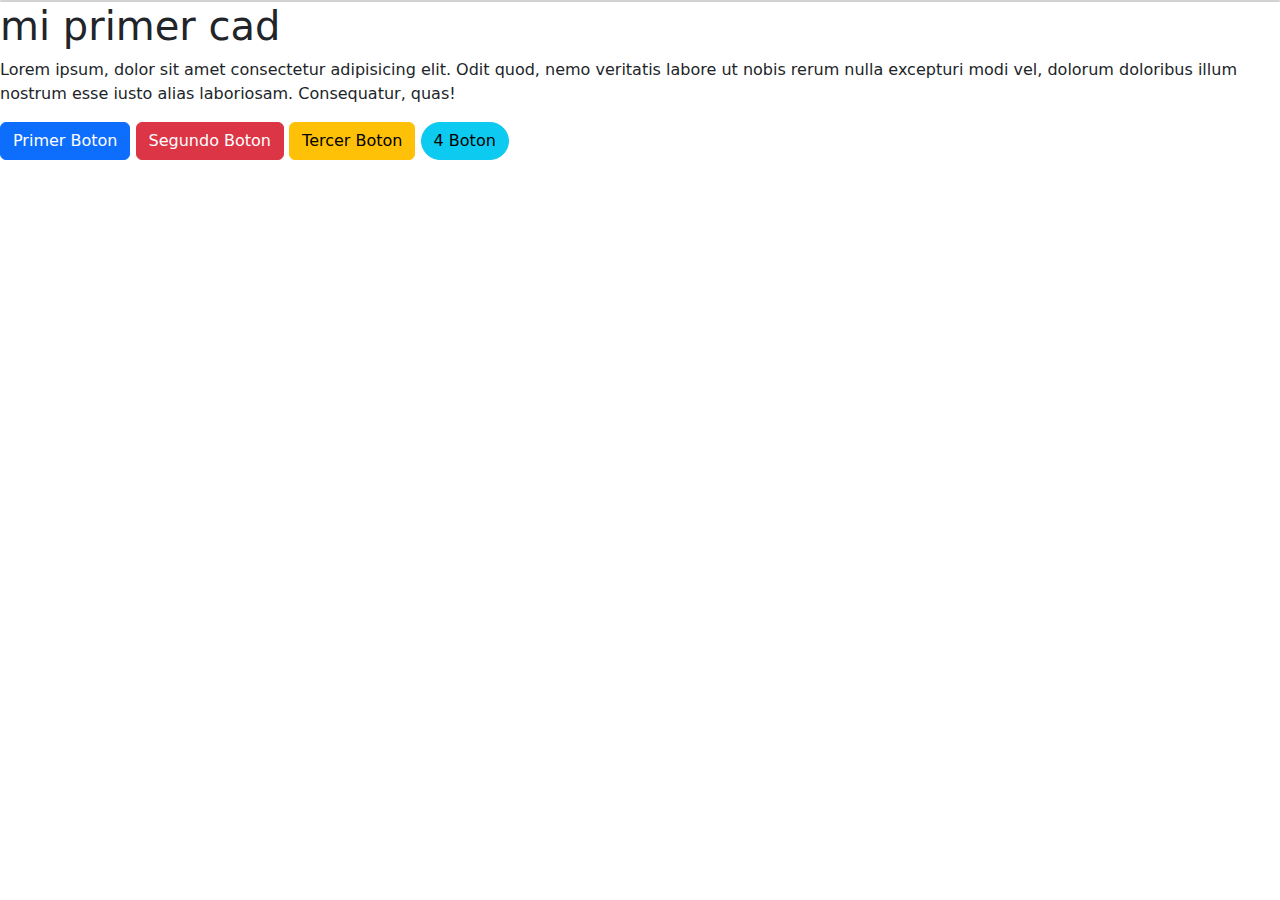
==== Ejercicio_Boostrad/index.html @ 282f3d42 "Ejercicos botones" ====
<!DOCTYPE html>
<html lang="en">
<head>
    <meta charset="UTF-8">
    <meta name="viewport" content="width=device-width, initial-scale=1.0">
    <!-- Bootstrap -->
    <link href="https://cdn.jsdelivr.net/npm/bootstrap@5.3.3/dist/css/bootstrap.min.css" rel="stylesheet" integrity="sha384-QWTKZyjpPEjISv5WaRU9OFeRpok6YctnYmDr5pNlyT2bRjXh0JMhjY6hW+ALEwIH" crossorigin="anonymous">
    <title>Botones Bootstrap</title>
</head>
<body>
    <div class="container"></div>
    <div class="card"></div>
    <h1>mi primer cad</h1>
    <p>Lorem ipsum, dolor sit amet consectetur adipisicing elit. Odit quod, nemo veritatis labore ut nobis rerum nulla excepturi modi vel, dolorum doloribus illum nostrum esse iusto alias laboriosam. Consequatur, quas!</p>
    <button class="btn btn-primary">Primer Boton</button>
    <button class="btn btn-danger">Segundo Boton</button>
    <button class="btn btn-warning">Tercer Boton</button>
    <button style="border-radius: 25px;" class="btn btn-info">4 Boton </button>
<!-- Script Bootstrap -->
<script src="https://cdn.jsdelivr.net/npm/bootstrap@5.3.3/dist/js/bootstrap.bundle.min.js" integrity="sha384-YvpcrYf0tY3lHB60NNkmXc5s9fDVZLESaAA55NDzOxhy9GkcIdslK1eN7N6jIeHz" crossorigin="anonymous"></script>
</body>
</html>
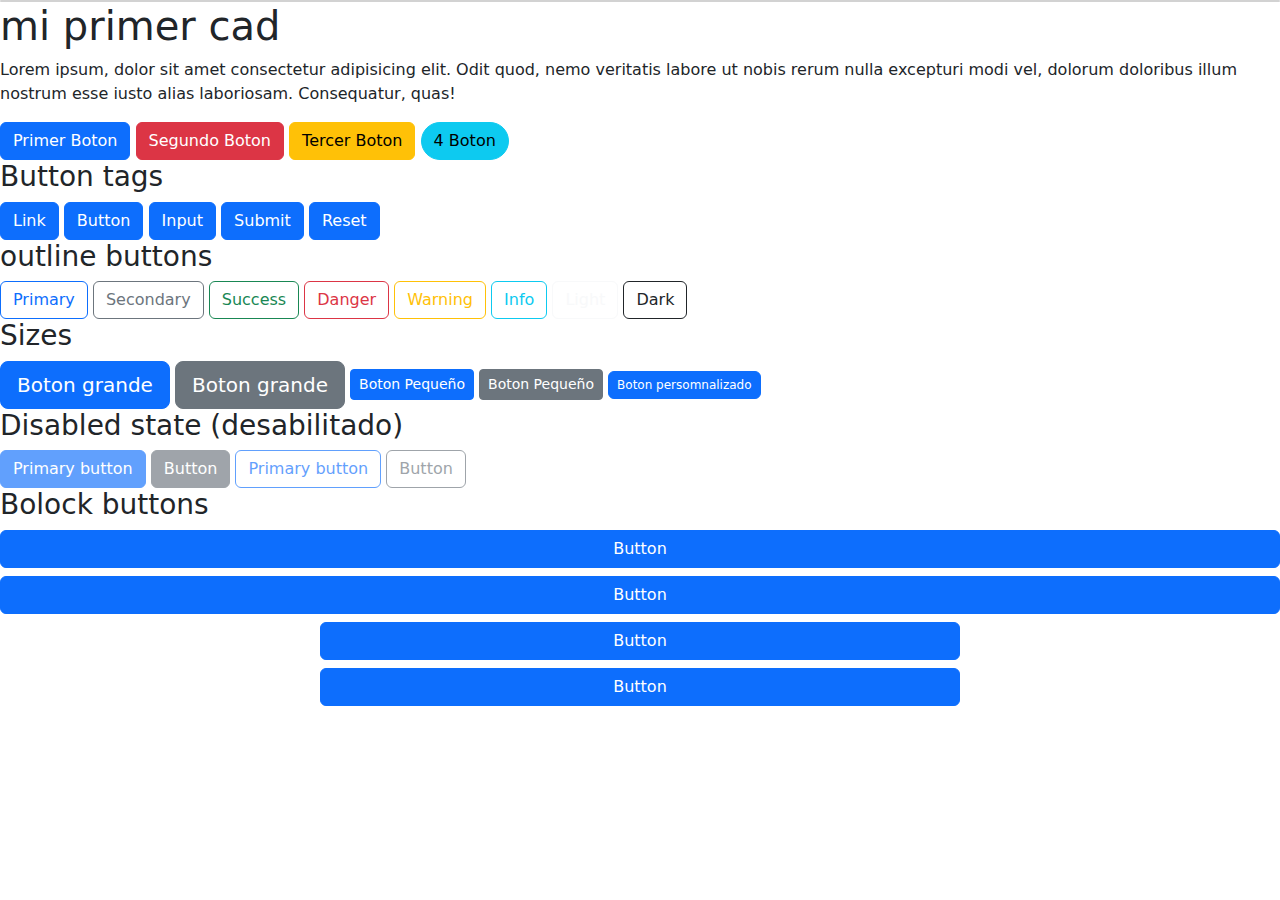
==== commit 90c462b6: "Boostrad" ====
--- a/Ejercicio_Boostrad/index.html
+++ b/Ejercicio_Boostrad/index.html
@@ -18,5 +18,51 @@
     <button style="border-radius: 25px;" class="btn btn-info">4 Boton </button>
 <!-- Script Bootstrap -->
 <script src="https://cdn.jsdelivr.net/npm/bootstrap@5.3.3/dist/js/bootstrap.bundle.min.js" integrity="sha384-YvpcrYf0tY3lHB60NNkmXc5s9fDVZLESaAA55NDzOxhy9GkcIdslK1eN7N6jIeHz" crossorigin="anonymous"></script>
+<h3> Button tags</h3>
+    <a class="btn btn-primary" href="#" role="button">Link</a>
+    <button class="btn btn-primary" type="submit">Button</button>
+    <input class="btn btn-primary" type="button" value="Input">
+    <input class="btn btn-primary" type="submit" value="Submit">
+    <input class="btn btn-primary" type="reset" value="Reset">
+    </div>
+
+    <h3> outline buttons</h3>
+    <button  class="btn btn-outline-primary">Primary</button>
+    <button  class="btn btn-outline-secondary">Secondary</button>
+    <button  class="btn btn-outline-success">Success</button>
+    <button  class="btn btn-outline-danger">Danger</button>
+    <button  class="btn btn-outline-warning">Warning</button>
+    <button class="btn btn-outline-info">Info</button>
+    <button  class="btn btn-outline-light">Light</button>
+    <button  class="btn btn-outline-dark">Dark</button>
+    <h3>Sizes</h3>
+    <button  class="btn btn-primary btn-lg"> Boton grande</button>
+    <button  class="btn btn-secondary btn-lg">Boton grande</button>
+    
+    <button  class="btn btn-primary btn-sm"> Boton Pequeño</button>
+    <button  class="btn btn-secondary btn-sm">Boton Pequeño</button>
+    <button  class="btn btn-primary"
+        style="--bs-btn-padding-y: .25rem; --bs-btn-padding-x: .5rem; --bs-btn-font-size: .75rem;">
+  Boton persomnalizado
+</button>
+
+
+<h3> Disabled state (desabilitado) </h3>
+<button class="btn btn-primary" disabled>Primary button</button>
+<button class="btn btn-secondary" disabled>Button</button>
+<button class="btn btn-outline-primary" disabled>Primary button</button>
+<button class="btn btn-outline-secondary" disabled>Button</button>
+
+<h3>Bolock buttons</h3>
+<div class="d-grid gap-2">
+    <button class="btn btn-primary" >Button</button>
+    <button class="btn btn-primary">Button</button>
+  </div>
+  <h3> </h3>
+
+  <div class="d-grid gap-2 col-6 mx-auto">
+    <button class="btn btn-primary" >Button</button>
+    <button class="btn btn-primary" >Button</button>
+  </div>
 </body>
 </html>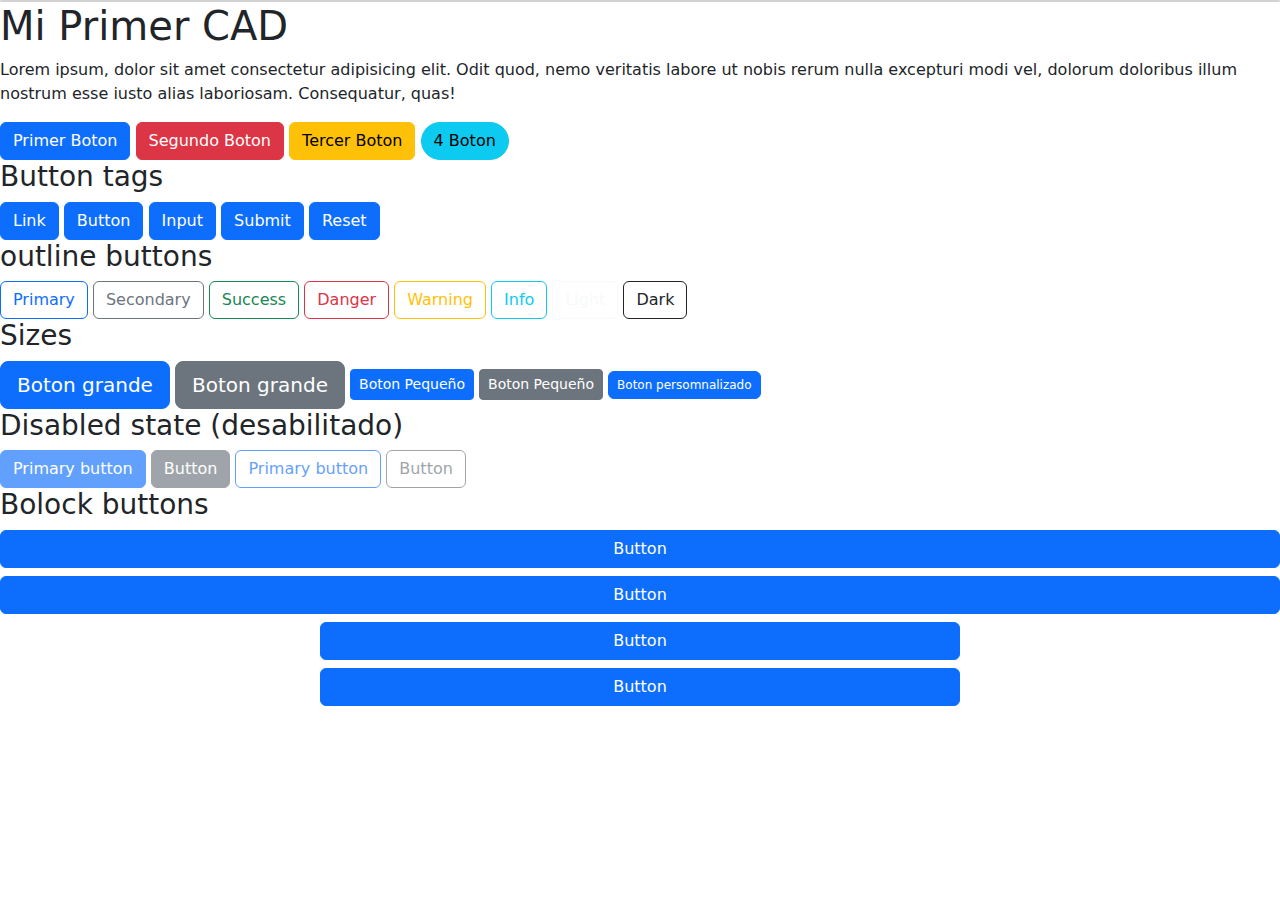
==== commit 7a92d8f5: "formulario" ====
--- a/Ejercicio_Boostrad/index.html
+++ b/Ejercicio_Boostrad/index.html
@@ -10,7 +10,7 @@
 <body>
     <div class="container"></div>
     <div class="card"></div>
-    <h1>mi primer cad</h1>
+    <h1>Mi Primer CAD</h1>
     <p>Lorem ipsum, dolor sit amet consectetur adipisicing elit. Odit quod, nemo veritatis labore ut nobis rerum nulla excepturi modi vel, dolorum doloribus illum nostrum esse iusto alias laboriosam. Consequatur, quas!</p>
     <button class="btn btn-primary">Primer Boton</button>
     <button class="btn btn-danger">Segundo Boton</button>
